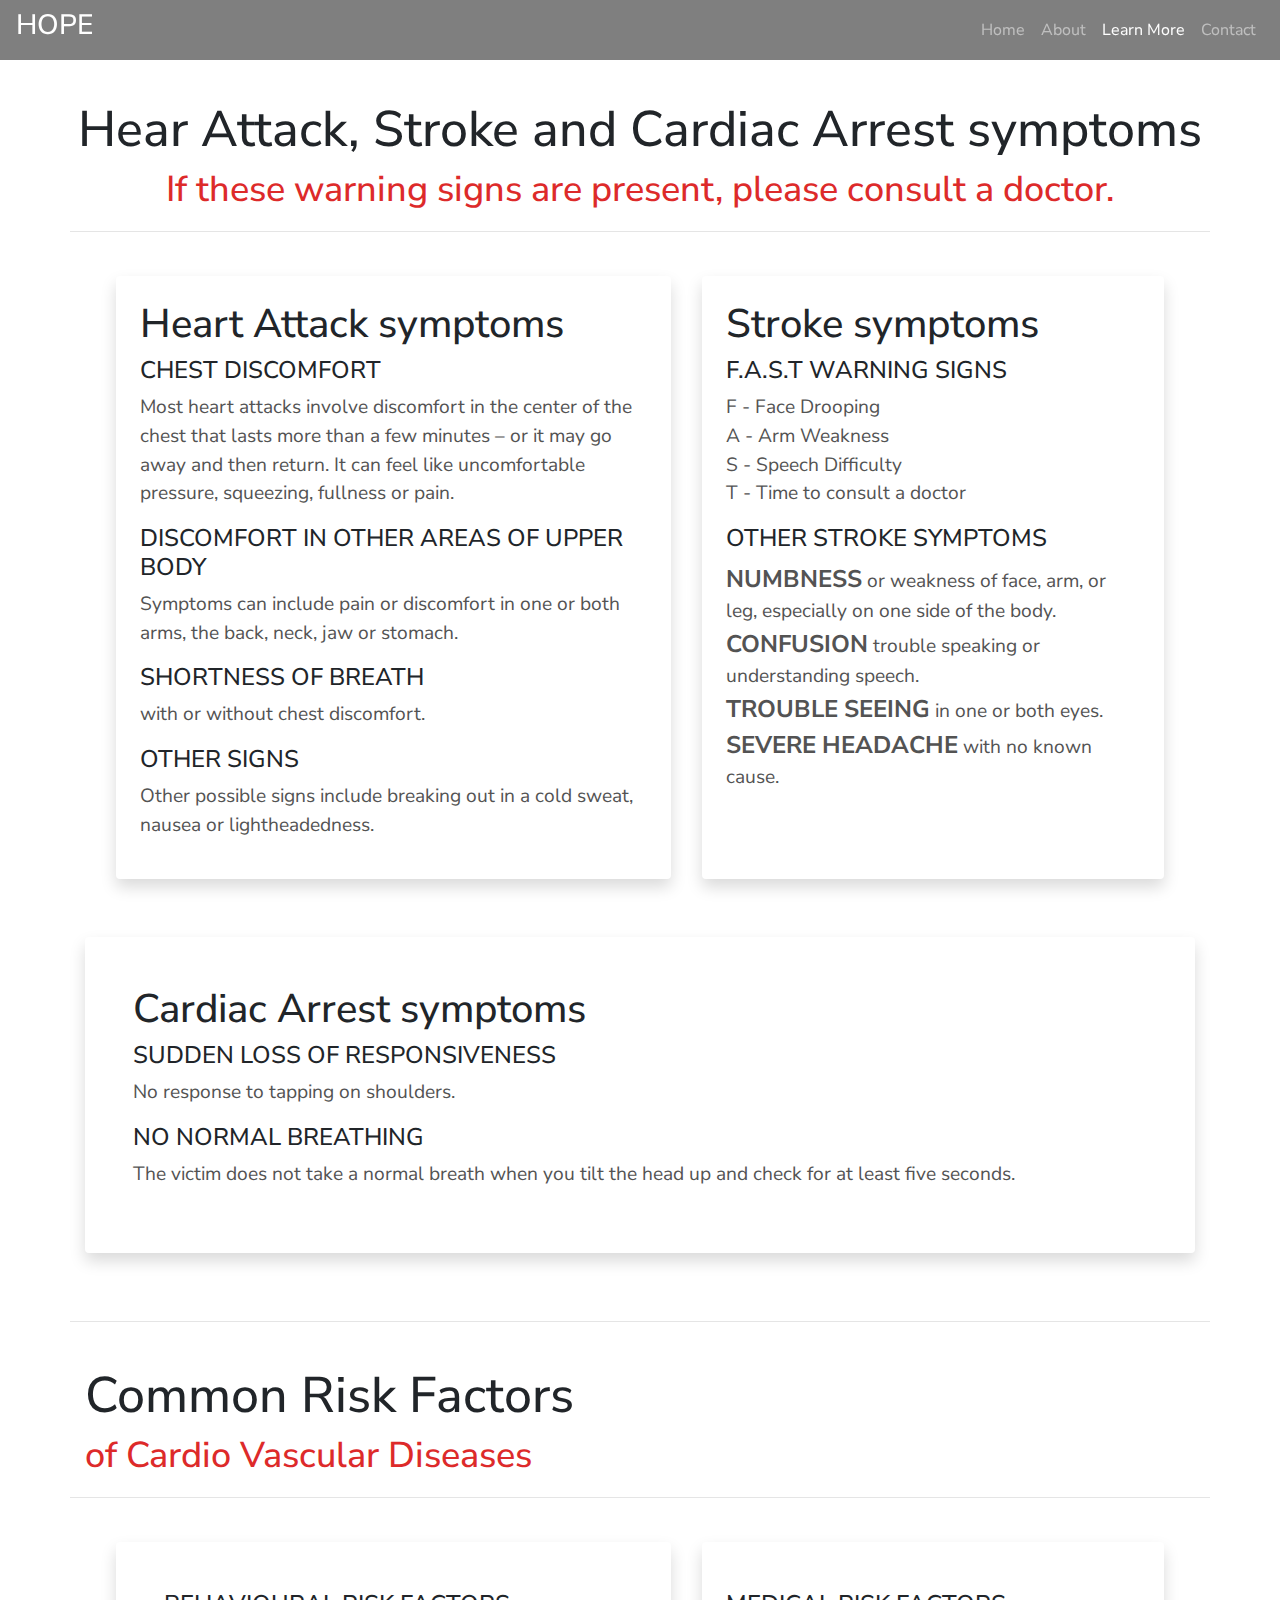
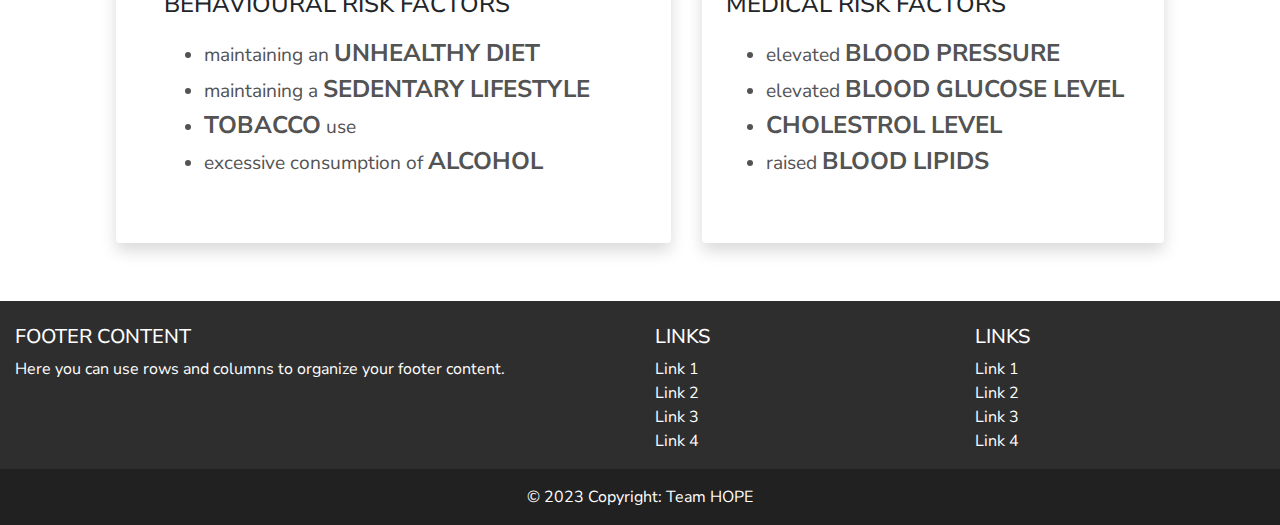
==== static/LearnMore.html @ 4263d29e "webpage updates" ====
<!DOCTYPE html>
<html lang="en">

<head>
    <meta charset="UTF-8">
    <meta http-equiv="X-UA-Compatible" content="IE=edge">
    <meta name="viewport" content="width=device-width, initial-scale=1.0">
    <title>Learn More | HOPE</title>

    <link rel="preconnect" href="https://fonts.googleapis.com">
    <link rel="preconnect" href="https://fonts.gstatic.com" crossorigin>
    <link href="https://fonts.googleapis.com/css2?family=Inconsolata&family=Nunito+Sans:wght@600&display=swap"
        rel="stylesheet">


    <link rel="icon" href="../static/images/page_title_icon.png" type="image/x-icon">
    <link rel="stylesheet" href="https://cdn.jsdelivr.net/npm/bootstrap@4.3.1/dist/css/bootstrap.min.css"
        integrity="sha384-ggOyR0iXCbMQv3Xipma34MD+dH/1fQ784/j6cY/iJTQUOhcWr7x9JvoRxT2MZw1T" crossorigin="anonymous">
    <link rel="stylesheet" href="../static/style.css">
    <script src="https://code.jquery.com/jquery-3.3.1.slim.min.js"
        integrity="sha384-q8i/X+965DzO0rT7abK41JStQIAqVgRVzpbzo5smXKp4YfRvH+8abtTE1Pi6jizo"
        crossorigin="anonymous"></script>
    <script src="https://cdn.jsdelivr.net/npm/popper.js@1.14.7/dist/umd/popper.min.js"
        integrity="sha384-UO2eT0CpHqdSJQ6hJty5KVphtPhzWj9WO1clHTMGa3JDZwrnQq4sF86dIHNDz0W1"
        crossorigin="anonymous"></script>
    <script src="https://cdn.jsdelivr.net/npm/bootstrap@4.3.1/dist/js/bootstrap.min.js"
        integrity="sha384-JjSmVgyd0p3pXB1rRibZUAYoIIy6OrQ6VrjIEaFf/nJGzIxFDsf4x0xIM+B07jRM"
        crossorigin="anonymous"></script>
    <script src="../static/script.js"></script>



</head>

<body class="cnew">

    <!-- navbar -->
  <nav class="navbar navbar-dark  navbar-expand-lg fixed-top opaque-navbar">
    <a class="navbar-brand" href="#">
      <!-- <img src="your-logo.png" alt="Your Company Logo"> -->
      <h3>HOPE</h3>
    </a>
    <button class="navbar-toggler" type="button" data-toggle="collapse" data-target="#navbarNav"
      aria-controls="navbarNav" aria-expanded="false" aria-label="Toggle navigation">
      <span class="navbar-toggler-icon"></span>
    </button>
    <div class="collapse navbar-collapse justify-content-end" id="navbarNav">
      <ul class="navbar-nav">
        <li class="nav-item ">
          <a class="nav-link" href="../templates/index.html">Home</a>
        </li>
        <li class="nav-item">
          <a class="nav-link" href="../static/about.html">About</a>
        </li>
        <li class="nav-item active">
          <a class="nav-link" href="#">Learn More</a>
        </li>
        <li class="nav-item">
          <a class="nav-link" href="#">Contact</a>
        </li>
      </ul>
    </div>
  </nav>

    <div class="container-fluid text-center">
        <h1 class="heading" style="margin-top: 50px; padding-top: 50px;">Hear Attack, Stroke and Cardiac Arrest symptoms</h1>
        <h2 class="subheading" style="color:rgb(221, 42, 42)">If these warning signs are present, please consult a
            doctor.</h2>
    </div>

    <hr class="pt-4" style="margin: 20px 70px 20px 70px;">

    <div class="container">
        <div class="row rinfo">
            <div class="col-md-6 shadow p-4 mb-5 bg-body-tertiary rounded">
                <h2 style="font-size: 2.50rem; text-align: left;">Heart Attack symptoms</h2>
                <h4 class="sh4">Chest Discomfort</h4>
                <p class="has  text-even">
                    Most heart attacks involve discomfort in the center of the chest that lasts more than a few minutes
                    – or it may go away and then return. It can feel like uncomfortable pressure, squeezing, fullness or
                    pain.
                </p>
                <h4 class="sh4">discomfort in other areas of upper body</h4>
                <p class="has text-even">
                    Symptoms can include pain or discomfort in one or both arms, the back, neck, jaw or stomach.
                </p>
                <h4 class="sh4">shortness of breath</h4>
                <p class="has text-even">
                    with or without chest discomfort.
                </p>
                <h4 class="sh4">other signs</h4>
                <p class="has text-even">
                    Other possible signs include breaking out in a cold sweat, nausea or lightheadedness.
                </p>
                <!-- <img src="" 
                     alt="Heart attack symptoms" style="size: 0.5rem;"> -->
            </div>
            <div class="col-md-5 shadow p-4 mb-5 bg-body-tertiary rounded ">
                <h2 style="font-size: 2.50rem; text-align: left;">Stroke symptoms</h2>
                <h4 class="sh4">F.A.S.T Warning Signs</h4>
                <p class="has text-even">
                    F - Face Drooping <br>
                    A - Arm Weakness <br>
                    S - Speech Difficulty <br>
                    T - Time to consult a doctor <br>
                </p>
                <h4 class="sh4">other Stroke symptoms</h4>
                <p class="has text-even" style="font-size: 1.2rem;">

                    <!-- <h5 style="font-weight: bolder; text-transform: uppercase;">Numbness</h5> -->
                    <span><strong>NUMBNESS</strong></span> or weakness of face, arm, or leg, especially on one side
                    of the body.<br>


                    <!-- <h5 style="font-weight: bolder; text-transform: uppercase;">Numbness</h5> -->
                    <span><strong>CONFUSION</strong></span> trouble speaking or understanding speech. <br>


                    <!-- <h5 style="font-weight: bolder; text-transform: uppercase;">Numbness</h5> -->
                    <span><strong>TROUBLE SEEING</strong></span> in one or both eyes. <br>


                    <!-- <h5 style="font-weight: bolder; text-transform: uppercase;">Numbness</h5> -->
                    <span><strong>SEVERE HEADACHE</strong></span> with no known cause.<br>

                </p>
                <!-- <img src="" 
                alt="Heart attack symptoms" style="size: 0.5rem;"> -->
            </div>
        </div>
        <div class="row rinfo">
            <div class="col shadow p-5 mb-5 bg-body-tertiary rounded ">
                <h2 style="font-size: 2.50rem; text-align: left;">Cardiac Arrest symptoms</h2>
                <h4 class="sh4">Sudden loss of Responsiveness</h4>
                <p class="has text-even">
                    No response to tapping on shoulders.
                </p>
                <h4 class="sh4">No normal breathing</h4>
                <p class="has text-even">
                    The victim does not take a normal breath when you tilt the head up and check for at least five
                    seconds.
                </p>
            </div>
        </div>
    </div>

    <hr class="pt-4" style="margin: 20px 70px 20px 70px;">

    <div class="container">
        <h1 class="heading">Common Risk Factors</h1>
        <h2 class="subheading" style="color:rgb(221, 42, 42)">of Cardio Vascular Diseases</h2>
    </div>

    <hr class="pt-4" style="margin: 20px 70px 20px 70px;">

    <div class="container">
        <div class="row rinfo">
            <div class="col-md-6 shadow p-5 mb-5 bg-body-tertiary rounded">
                <h4 class="sh4">Behavioural risk factors</h4>
                <p class="has text-even">
                <ul class="has">
                    <li>maintaining an <strong>UNHEALTHY DIET</strong></li>
                    <li>maintaining a <strong>SEDENTARY LIFESTYLE</strong></li>
                    <li><strong>TOBACCO</strong> use</li>
                    <li>excessive consumption of <strong>ALCOHOL</strong></li>
                </ul>
                </p>
            </div>
            <div class="col-md-5 shadow p-4 mb-5 bg-body-tertiary rounded pt-5">
                <h4 class="sh4">Medical risk factors</h4>
                <p class="has text-even">
                <ul class="has">

                    <li>elevated <strong>BLOOD PRESSURE</strong></li>
                    <li>elevated <strong>BLOOD GLUCOSE LEVEL</strong></li>
                    <li><strong>CHOLESTROL LEVEL</strong></li>
                    <li>raised <strong>BLOOD LIPIDS</strong></li>
                </ul>
                </p>
            </div>
        </div>
    </div>

    <!-- Footer -->
    <footer class="page-footer font-small blue pt-4 info-color">

        <!-- Footer Links -->
        <div class="container-fluid text-center text-md-left">

            <!-- Grid row -->
            <div class="row">

                <div class="col-md-6 mt-md-0 mt-3">
                    <!-- Content -->
                    <h5 class="text-uppercase">Footer Content</h5>
                    <p>Here you can use rows and columns to organize your footer content.</p>

                </div>
                <!-- Grid column -->

                <hr class="clearfix w-100 d-md-none pb-3">
                <!-- Grid column -->
                <div class="col-md-3 mb-md-0 mb-3">

                    <!-- Links -->
                    <h5 class="text-uppercase">Links</h5>

                    <ul class="list-unstyled">
                        <li>
                            <a href="#!">Link 1</a>
                        </li>
                        <li>
                            <a href="#!">Link 2</a>
                        </li>
                        <li>
                            <a href="#!">Link 3</a>
                        </li>
                        <li>
                            <a href="#!">Link 4</a>
                        </li>
                    </ul>

                </div>
                <!-- Grid column -->

                <!-- Grid column -->
                <div class="col-md-3 mb-md-0 mb-3">

                    <!-- Links -->
                    <h5 class="text-uppercase">Links</h5>

                    <ul class="list-unstyled">
                        <li>
                            <a href="#!">Link 1</a>
                        </li>
                        <li>
                            <a href="#!">Link 2</a>
                        </li>
                        <li>
                            <a href="#!">Link 3</a>
                        </li>
                        <li>
                            <a href="#!">Link 4</a>
                        </li>
                    </ul>

                </div>
                <!-- Grid column -->

            </div>
            <!-- Grid row -->

        </div>
        <!-- Footer Links -->

        <!-- Copyright -->
        <div class="footer-copyright text-center py-3 info-color-dark">© 2023 Copyright:
            <a href="/"> Team HOPE </a>
        </div>
        <!-- Copyright -->

    </footer>



</body>

</html>
---- static/style.css ----
/* .navbar{
background-color: #2b2d42 !important;
} */
/* .navbar {
  color: white;
  background-color: rgba(255, 255, 255, 0.8); 
  backdrop-filter: blur(10px); 
  -webkit-backdrop-filter: blur(10px);
} */
/* .navbar {
  background-color: rgba(255, 255, 255, 0.5);
  backdrop-filter: blur(10px);
} */

.carousel-caption{
  transform: translateY(-50%);
  top: 50%;
}

.c-item{
  height : 712px;
}

.c-img{
  height: 100%;
  object-fit: cover;
  filter : brightness(0.6);
}

.form_width{
  max-width: 800px; /* set the maximum width for the form */
  width: 100%; /* make sure the form fills the available space */
  margin: 0 auto; /* center the form inside the container */
}

/* body{
  animation: transitionIn 0.75s;
}

@keyframes transitionIn {
  from{
    opacity: 0;
    transform: translateY(-10px);
  }

  to{
    opacity: 1;
    transform: translateY(0);
  }
} */

.info-color{
    background-color: #2E2E2E;
    color: #ffffff;
}

.info-color-dark{
    background-color: #212121;
    color: #ffffff;
}


a:link {
    color: rgb(255, 255, 255);
    background-color: transparent;
    text-decoration: none;
  }
/*   
  a:visited {
    color: pink;
    background-color: transparent;
    text-decoration: none;
  } */
  
  a:hover {
    color: rgb(135, 239, 234);
    background-color: transparent;
    text-decoration: underline;
  }
/*   
  a:active {
    color: yellow;
    background-color: transparent;
    text-decoration: underline;
  } */

  .opaque-navbar {
    background-color: rgba(0,0,0,0.5);
  /* Transparent = rgba(0,0,0,0) / Translucent = (0,0,0,0.5)  */
    height: 60px;
    border-bottom: 0px;
    transition: background-color .5s ease 0s;
}

.opaque-navbar.opaque {
    background-color: black;
    height: 60px;
    transition: background-color .5s ease 0s;
}


.heading{
  font-size: 3.125rem;
}

.subheading{
  font-size: 2.25rem;
}

.sh4{
  text-align: left;
  text-transform: uppercase;
}

.has{
  text-align: left;
  font-size: 1.2rem;
  color: rgb(83, 83, 83);
}

strong{
  font-size: 1.5rem;
}

.rinfo   {
  margin: 10px 0px 10px 0px;
  display: flex;
  justify-content: space-evenly;
}

body{
  font-family: 'Inconsolata', monospace;
  font-family: 'Nunito Sans', sans-serif;
}

.modal-dialog {
  max-width: 800px;
}

.mdata{
  display: flex;
  justify-content: start;
}
.mhead{
  font-weight: bold;
}

/* .logo {
  height: 16px;
  max-width: 16px;
} */
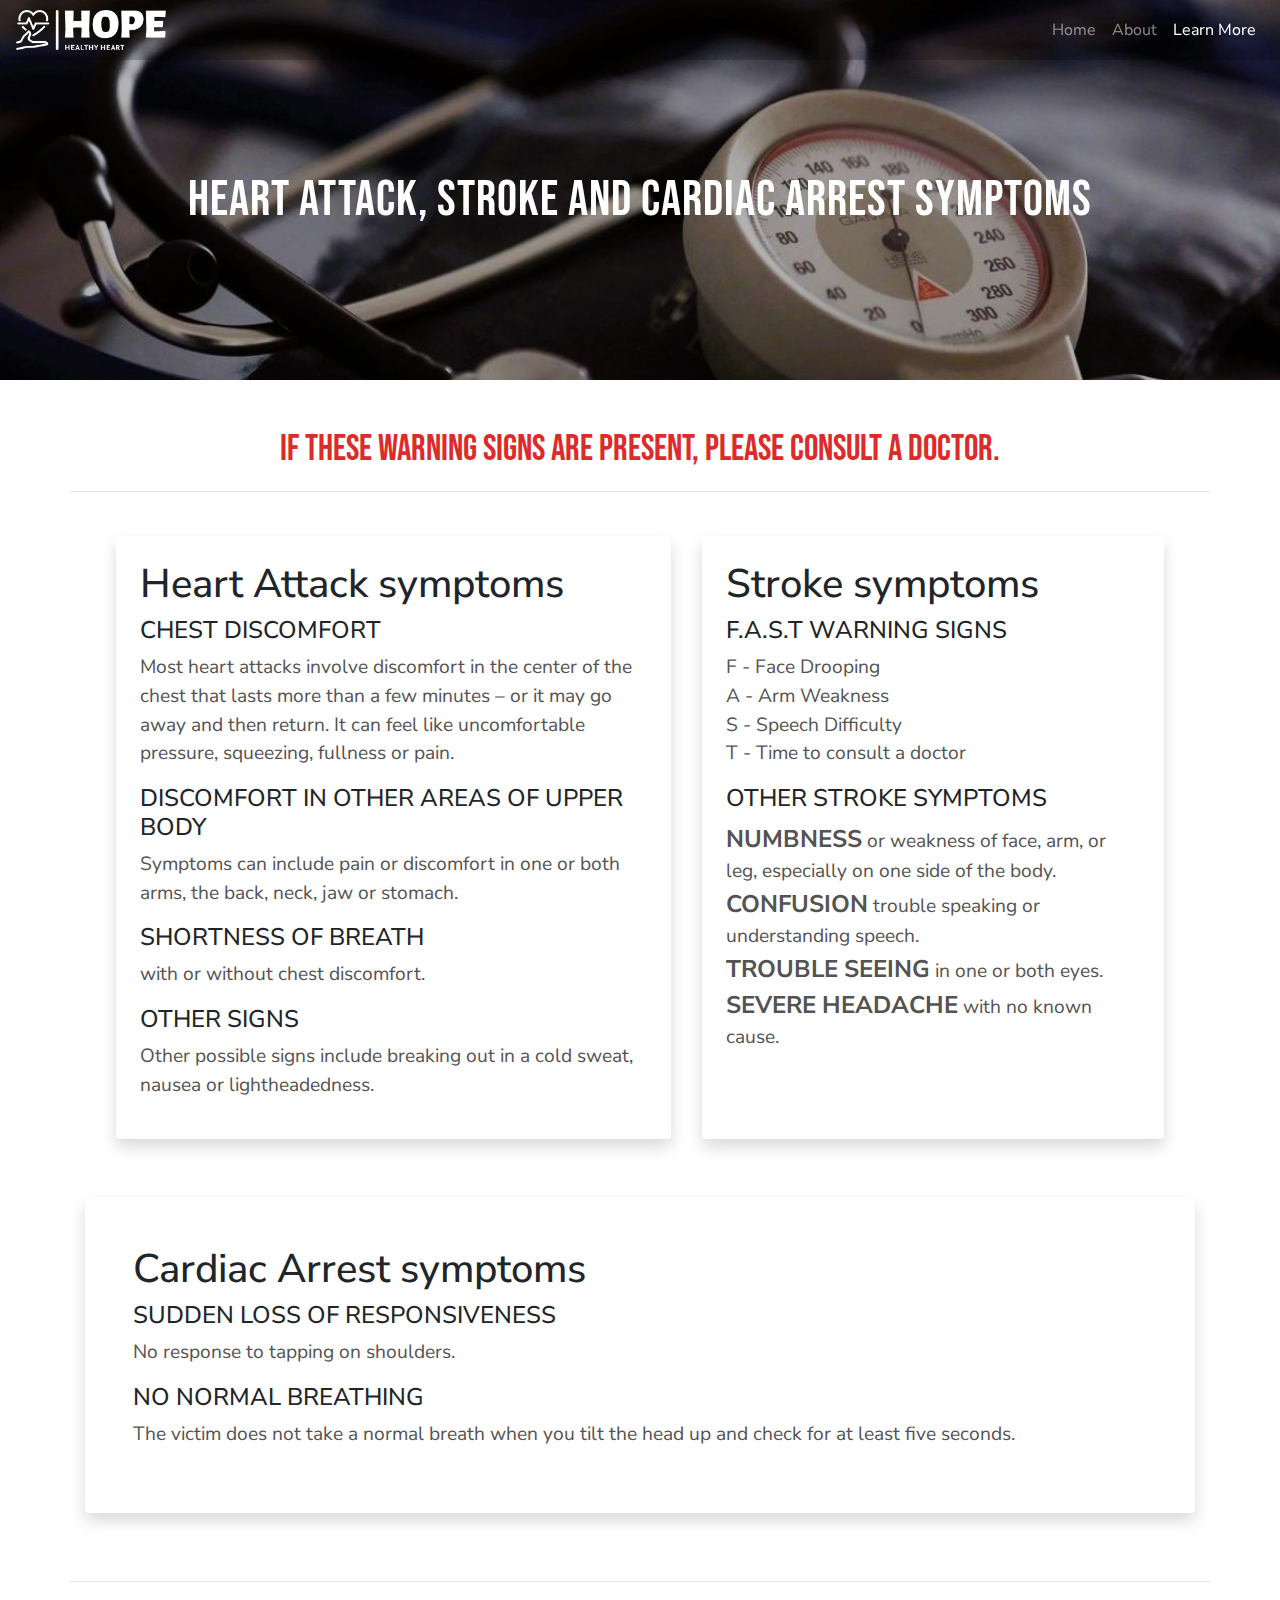
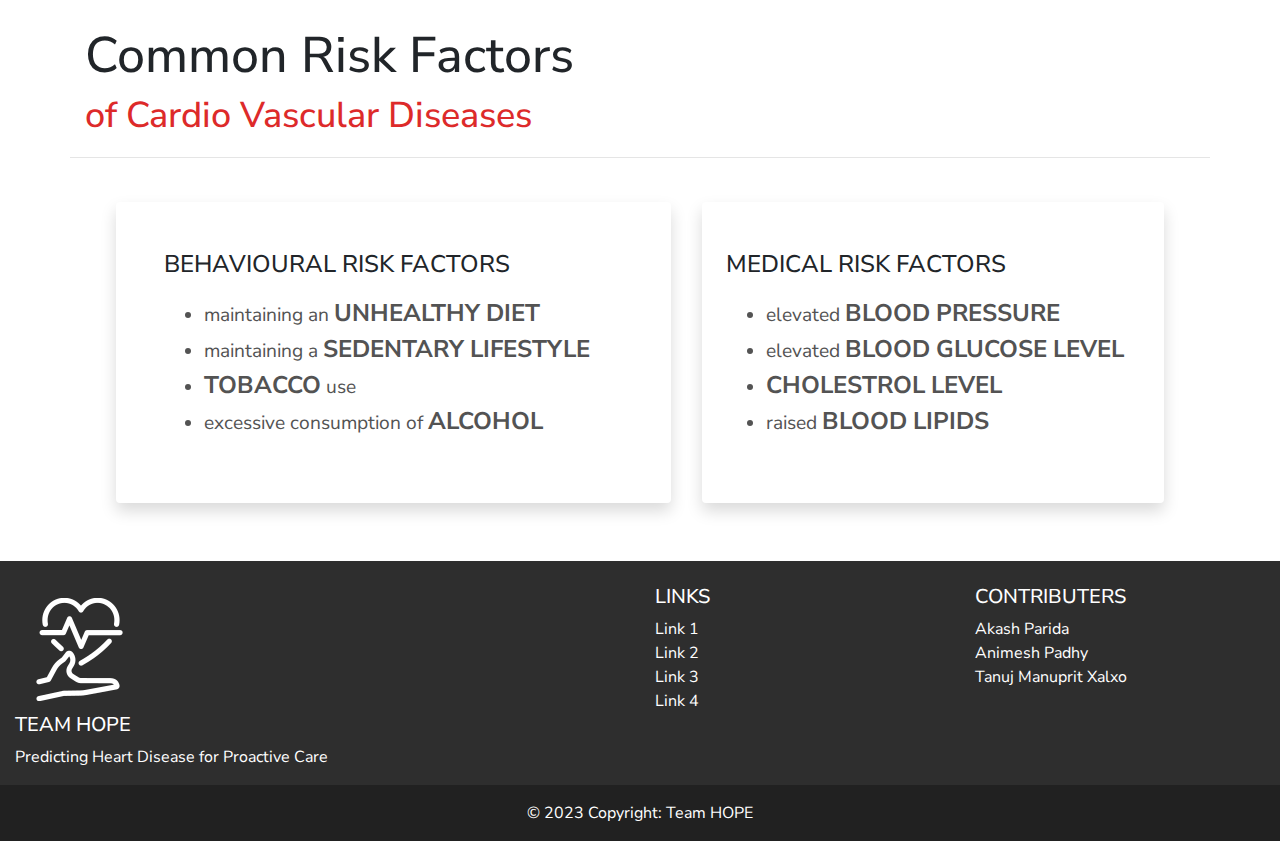
==== commit cd28712f: "about, more page updated" ====
--- a/static/LearnMore.html
+++ b/static/LearnMore.html
@@ -6,11 +6,17 @@
     <meta http-equiv="X-UA-Compatible" content="IE=edge">
     <meta name="viewport" content="width=device-width, initial-scale=1.0">
     <title>Learn More | HOPE</title>
-
+    <link rel="icon" href="../static/images/title.ico" type="image/x-icon">
+
+
+    <!-- google-fonts -->
     <link rel="preconnect" href="https://fonts.googleapis.com">
     <link rel="preconnect" href="https://fonts.gstatic.com" crossorigin>
     <link href="https://fonts.googleapis.com/css2?family=Inconsolata&family=Nunito+Sans:wght@600&display=swap"
         rel="stylesheet">
+    <link rel="preconnect" href="https://fonts.googleapis.com">
+    <link rel="preconnect" href="https://fonts.gstatic.com" crossorigin>
+    <link href="https://fonts.googleapis.com/css2?family=Bebas+Neue&display=swap" rel="stylesheet">
 
 
     <link rel="icon" href="../static/images/page_title_icon.png" type="image/x-icon">
@@ -35,36 +41,40 @@
 <body class="cnew">
 
     <!-- navbar -->
-  <nav class="navbar navbar-dark  navbar-expand-lg fixed-top opaque-navbar">
-    <a class="navbar-brand" href="#">
-      <!-- <img src="your-logo.png" alt="Your Company Logo"> -->
-      <h3>HOPE</h3>
-    </a>
-    <button class="navbar-toggler" type="button" data-toggle="collapse" data-target="#navbarNav"
-      aria-controls="navbarNav" aria-expanded="false" aria-label="Toggle navigation">
-      <span class="navbar-toggler-icon"></span>
-    </button>
-    <div class="collapse navbar-collapse justify-content-end" id="navbarNav">
-      <ul class="navbar-nav">
-        <li class="nav-item ">
-          <a class="nav-link" href="../templates/index.html">Home</a>
-        </li>
-        <li class="nav-item">
-          <a class="nav-link" href="../static/about.html">About</a>
-        </li>
-        <li class="nav-item active">
-          <a class="nav-link" href="#">Learn More</a>
-        </li>
-        <li class="nav-item">
-          <a class="nav-link" href="#">Contact</a>
-        </li>
-      </ul>
-    </div>
-  </nav>
-
-    <div class="container-fluid text-center">
-        <h1 class="heading" style="margin-top: 50px; padding-top: 50px;">Hear Attack, Stroke and Cardiac Arrest symptoms</h1>
-        <h2 class="subheading" style="color:rgb(221, 42, 42)">If these warning signs are present, please consult a
+    <nav class="navbar navbar-dark  navbar-expand-lg fixed-top opaque-navbar">
+        <a class="navbar-brand d-flex align-items-center" href="../templates/index.html">
+            <img class="logo" height="40rem%" src="../static/images/hope-nav-logo.png" alt="Your Company Logo">
+        </a>
+        <button class="navbar-toggler" type="button" data-toggle="collapse" data-target="#navbarNav"
+            aria-controls="navbarNav" aria-expanded="false" aria-label="Toggle navigation">
+            <span class="navbar-toggler-icon"></span>
+        </button>
+        <div class="collapse navbar-collapse justify-content-end" id="navbarNav">
+            <ul class="navbar-nav">
+                <li class="nav-item ">
+                    <a class="nav-link" href="../templates/index.html">Home</a>
+                </li>
+                <li class="nav-item">
+                    <a class="nav-link" href="../static/about.html">About</a>
+                </li>
+                <li class="nav-item active">
+                    <a class="nav-link" href="#">Learn More</a>
+                </li>
+            </ul>
+        </div>
+    </nav>
+
+    <div class="container-fluid text-center text-with-background">
+        <h1 class="heading"
+            style="margin-top: 70px; padding-top: 50px; margin-bottom: 50px; padding-bottom: 50px; font-family: 'Bebas Neue', sans-serif;
+            letter-spacing: 1px; text-size-adjust: 20px;">
+            Heart Attack, Stroke and Cardiac Arrest symptoms</h1>
+
+    </div>
+    <div class="container-fluid text-center ">
+        <h2 class="subheading mt-5 mb-3" style="color:rgb(221, 42, 42) ;font-family: 'Bebas Neue', sans-serif; size:2px
+        letter-spacing: 1px;">If these warning signs are present, please
+            consult a
             doctor.</h2>
     </div>
 
@@ -181,7 +191,6 @@
         </div>
     </div>
 
-    <!-- Footer -->
     <footer class="page-footer font-small blue pt-4 info-color">
 
         <!-- Footer Links -->
@@ -192,8 +201,9 @@
 
                 <div class="col-md-6 mt-md-0 mt-3">
                     <!-- Content -->
-                    <h5 class="text-uppercase">Footer Content</h5>
-                    <p>Here you can use rows and columns to organize your footer content.</p>
+                    <img src="../static/images/hope-icononly-white.png" alt="">
+                    <h5 class="text-uppercase">Team HOPE</h5>
+                    <p>Predicting Heart Disease for Proactive Care</p>
 
                 </div>
                 <!-- Grid column -->
@@ -227,20 +237,16 @@
                 <div class="col-md-3 mb-md-0 mb-3">
 
                     <!-- Links -->
-                    <h5 class="text-uppercase">Links</h5>
+                    <h5 class="text-uppercase">Contributers</h5>
 
                     <ul class="list-unstyled">
                         <li>
-                            <a href="#!">Link 1</a>
-                        </li>
-                        <li>
-                            <a href="#!">Link 2</a>
-                        </li>
-                        <li>
-                            <a href="#!">Link 3</a>
-                        </li>
-                        <li>
-                            <a href="#!">Link 4</a>
+                            <a href="#!">Akash Parida</a>
+                        <li>
+                            <a href="#!">Animesh Padhy</a>
+                        </li>
+                        <li>
+                            <a href="#!">Tanuj Manuprit Xalxo</a>
                         </li>
                     </ul>
 
--- a/static/style.css
+++ b/static/style.css
@@ -12,140 +12,251 @@
   backdrop-filter: blur(10px);
 } */
 
-.carousel-caption{
+.opaque-navbar {
+  background-color: rgba(0, 0, 0, 0.2);
+  /* Transparent = rgba(0,0,0,0) / Translucent = (0,0,0,0.5)  */
+  height: 60px;
+  border-bottom: 0px;
+  transition: background-color .5s ease 0s;
+}
+.opaque-navbar.opaque {
+  background-color: #2E2E2E;
+  height: 60px;
+  transition: background-color .5s ease 0s;
+}
+.nav-item {
+  display: flex;
+  align-items: center;
+  justify-content: center;
+}
+
+.carousel-caption {
   transform: translateY(-50%);
-  top: 50%;
-}
-
-.c-item{
-  height : 712px;
-}
-
-.c-img{
+  top: 40%;
+}
+.carousel-caption h5{
+  font-family: 'Bebas Neue', sans-serif;
+  font-size: 7rem;
+  letter-spacing: 5px;
+}
+/* Media query for mobile devices */
+@media only screen and (max-width: 480px) {
+  .carousel-caption h5 {
+    font-size: 4rem; /* Adjust the font size for mobile devices */
+  }
+}
+
+.c-item {
+  height: 720px;
+}
+
+.c-img {
   height: 100%;
   object-fit: cover;
-  filter : brightness(0.6);
-}
-
-.form_width{
-  max-width: 800px; /* set the maximum width for the form */
-  width: 100%; /* make sure the form fills the available space */
-  margin: 0 auto; /* center the form inside the container */
-}
-
-/* body{
-  animation: transitionIn 0.75s;
-}
-
-@keyframes transitionIn {
-  from{
-    opacity: 0;
-    transform: translateY(-10px);
-  }
-
-  to{
-    opacity: 1;
-    transform: translateY(0);
-  }
-} */
-
-.info-color{
-    background-color: #2E2E2E;
-    color: #ffffff;
-}
-
-.info-color-dark{
-    background-color: #212121;
-    color: #ffffff;
+  filter: brightness(0.6);
+}
+
+.form_width {
+  max-width: 850px;
+  width: 100%;
+  margin: 0 auto;
+}
+
+.progress-bar {
+  width: 100%;
+  height: 10px;
+  background-color: #f2f2f2;
+  border-radius: 10px;
+}
+
+.progress {
+  height: 100%;
+  background-color: #4CAF50;
+  width: 0%;
+  transition: width 0.5s ease-in-out;
+}
+
+.info-color {
+  background-color: #2E2E2E;
+  color: #ffffff;
+}
+
+.info-color-dark {
+  background-color: #212121;
+  color: #ffffff;
 }
 
 
 a:link {
-    color: rgb(255, 255, 255);
-    background-color: transparent;
-    text-decoration: none;
-  }
-/*   
-  a:visited {
-    color: pink;
-    background-color: transparent;
-    text-decoration: none;
-  } */
-  
-  a:hover {
-    color: rgb(135, 239, 234);
-    background-color: transparent;
-    text-decoration: underline;
-  }
-/*   
-  a:active {
-    color: yellow;
-    background-color: transparent;
-    text-decoration: underline;
-  } */
-
-  .opaque-navbar {
-    background-color: rgba(0,0,0,0.5);
-  /* Transparent = rgba(0,0,0,0) / Translucent = (0,0,0,0.5)  */
-    height: 60px;
-    border-bottom: 0px;
-    transition: background-color .5s ease 0s;
-}
-
-.opaque-navbar.opaque {
-    background-color: black;
-    height: 60px;
-    transition: background-color .5s ease 0s;
-}
-
-
-.heading{
+  color: rgb(255, 255, 255);
+  background-color: transparent;
+  text-decoration: none;
+}
+
+a:hover {
+  color: rgb(135, 239, 234);
+  background-color: transparent;
+  text-decoration: underline;
+}
+
+.test{
+  font-size: 0.9rem;
+  width: 90px;
+  height: 33px;
+}
+
+
+.heading {
   font-size: 3.125rem;
 }
 
-.subheading{
+.subheading {
   font-size: 2.25rem;
 }
 
-.sh4{
+.sh4 {
   text-align: left;
   text-transform: uppercase;
 }
 
-.has{
+.has {
   text-align: left;
   font-size: 1.2rem;
   color: rgb(83, 83, 83);
 }
 
-strong{
+strong {
   font-size: 1.5rem;
 }
 
-.rinfo   {
+.rinfo {
   margin: 10px 0px 10px 0px;
   display: flex;
   justify-content: space-evenly;
 }
 
-body{
+body {
   font-family: 'Inconsolata', monospace;
   font-family: 'Nunito Sans', sans-serif;
 }
-
+.pointer{
+  cursor: pointer;
+  
+}
 .modal-dialog {
   max-width: 800px;
 }
 
-.mdata{
+.mdata {
   display: flex;
   justify-content: start;
 }
-.mhead{
+
+.mhead {
   font-weight: bold;
 }
-
-/* .logo {
-  height: 16px;
-  max-width: 16px;
-} */+.text-with-background {
+  background-image: url("../static/images/LearnMore_img.jpg"); /* Replace "image.jpg" with the path to your background image */
+  background-size: cover;
+  background-position: center;
+  text-align: center;
+  color: #fefefe; /* Set the text color to contrast with the background image */
+  padding: 50px;
+}
+
+.text-with-background2 {
+  background-image: url("../static/images/About_img.jpg"); /* Replace "image.jpg" with the path to your background image */
+  background-size: cover;
+  background-position: center;
+  text-align: center;
+  color: #fefefe; /* Set the text color to contrast with the background image */
+  padding: 50px;
+}
+
+.contributers{
+  font-family: 'Bebas Neue', sans-serif;
+  font-size: 2rem;
+  letter-spacing: 2px;
+  text-align: center;
+}
+
+.custom-content {
+  display: flex;
+  justify-content: space-between;
+  width: 640px;
+  height: 300px;
+  margin: auto;
+  padding: 20px;
+  text-align: center;
+}
+
+.custom-card {
+  cursor: pointer;
+  border-radius: 7px;
+  padding: 10px;
+  width: 200px; 
+  height: 250px;
+  background-color: rgba(255, 255, 255, 0.2);
+  box-shadow: 0px 0px 6px 3px rgba(0, 0, 0, 0.1);
+  transition: 0.2s ease-in-out;
+  margin-right: 40px;
+}
+
+.custom-card:last-child {
+  margin-right: 0; 
+}
+
+.custom-card:hover {
+  transform: scale(1.03);
+}
+
+.custom-avatar {
+  width: 130px;
+  height: 130px;
+  object-fit: cover;
+  object-position: 50% 50%;
+  margin: 10px;
+  box-shadow: 0 0 5px 0 rgba(0, 0, 0, 0.3);
+  border-radius: 50%;
+  transition: 0.15s ease-in-out;
+}
+
+.custom-details {
+  margin-top: -15px;
+}
+
+.custom-details p {
+  font-size: 1rem;
+}
+.icons {
+  margin-top: 10px;
+}
+
+.icons a {
+  display: inline-block;
+  margin-top: 15px;
+  margin-right: 5px;
+  color: #000;
+  font-size: 20px;
+  text-decoration: none;
+}
+
+.icons a:hover {
+  color: #00cc99;  
+}
+
+.custom-details {
+  margin-top: -15px;
+  font-family: "Flow Circular";
+}
+
+.custom-details p {
+  font-size: 1rem;
+}
+
+.contributor{  
+    justify-content: center;
+    justify-items: center;
+    display: grid;
+
+}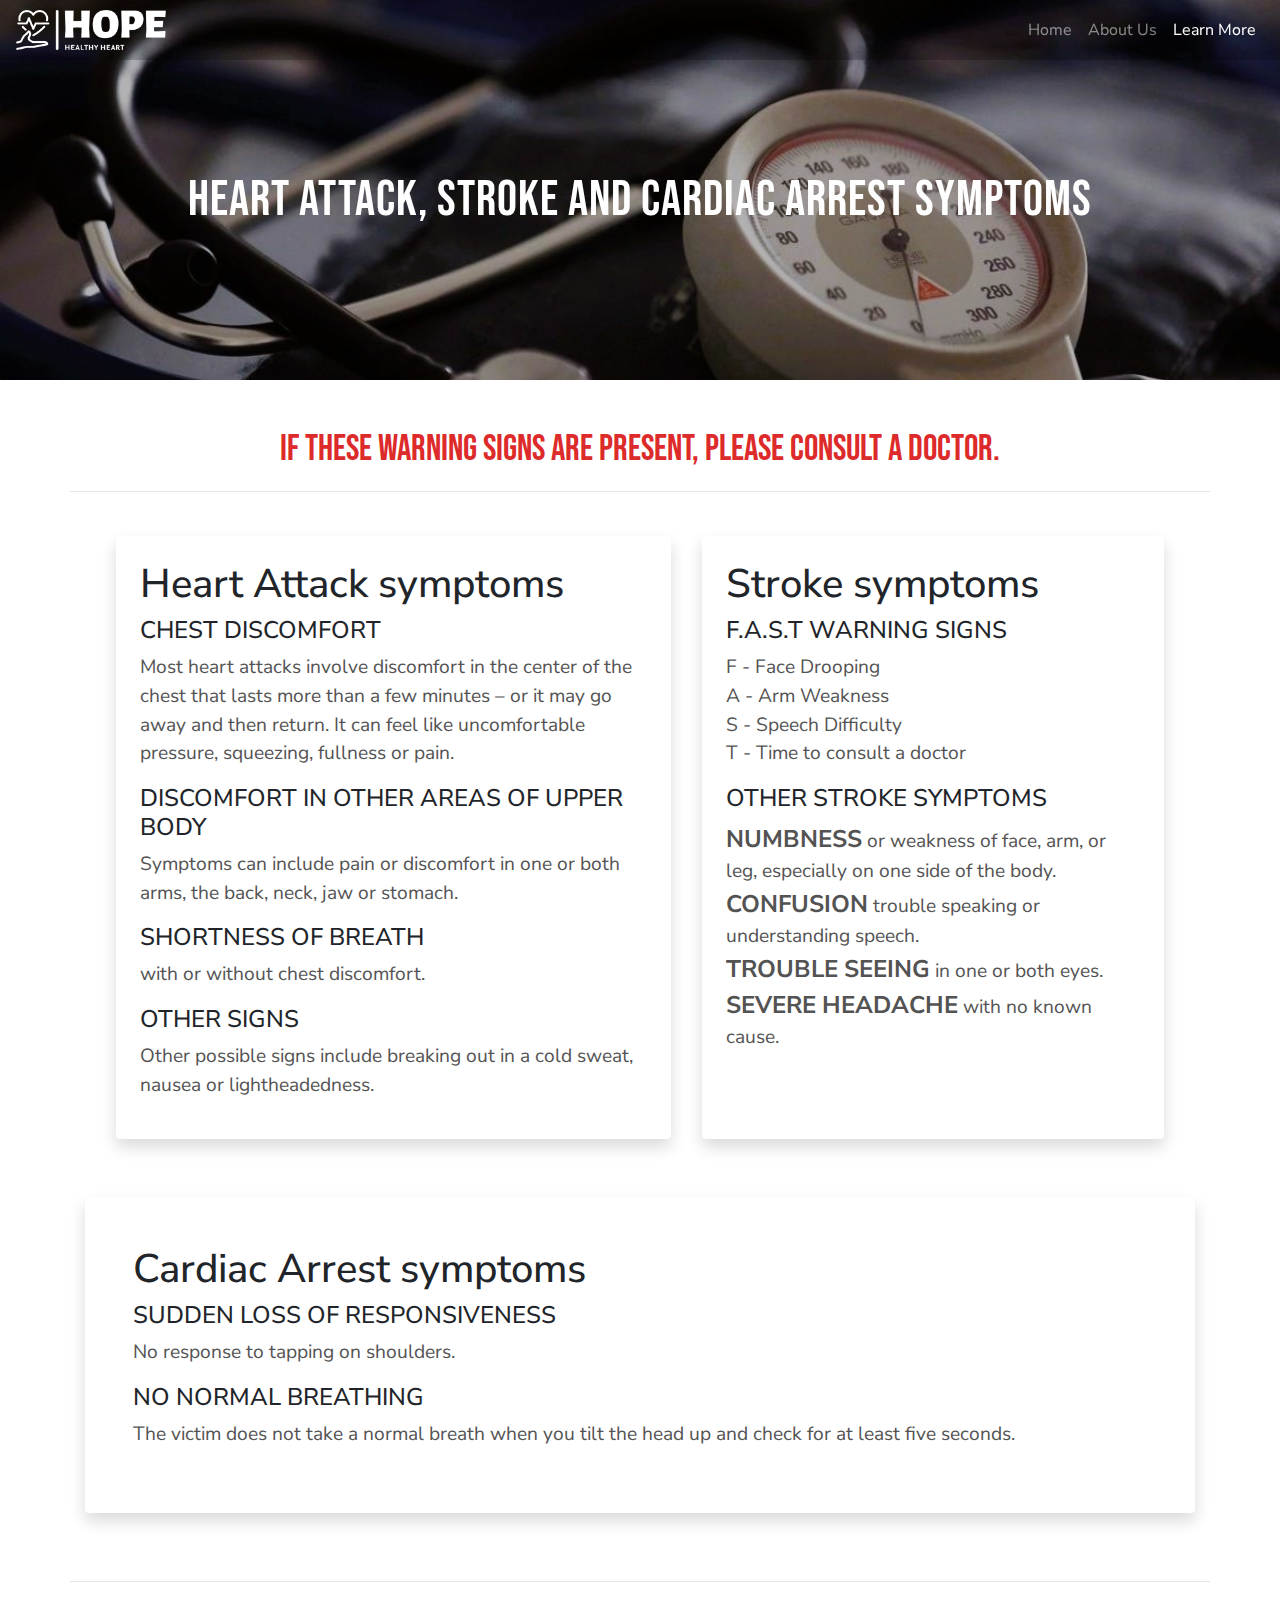
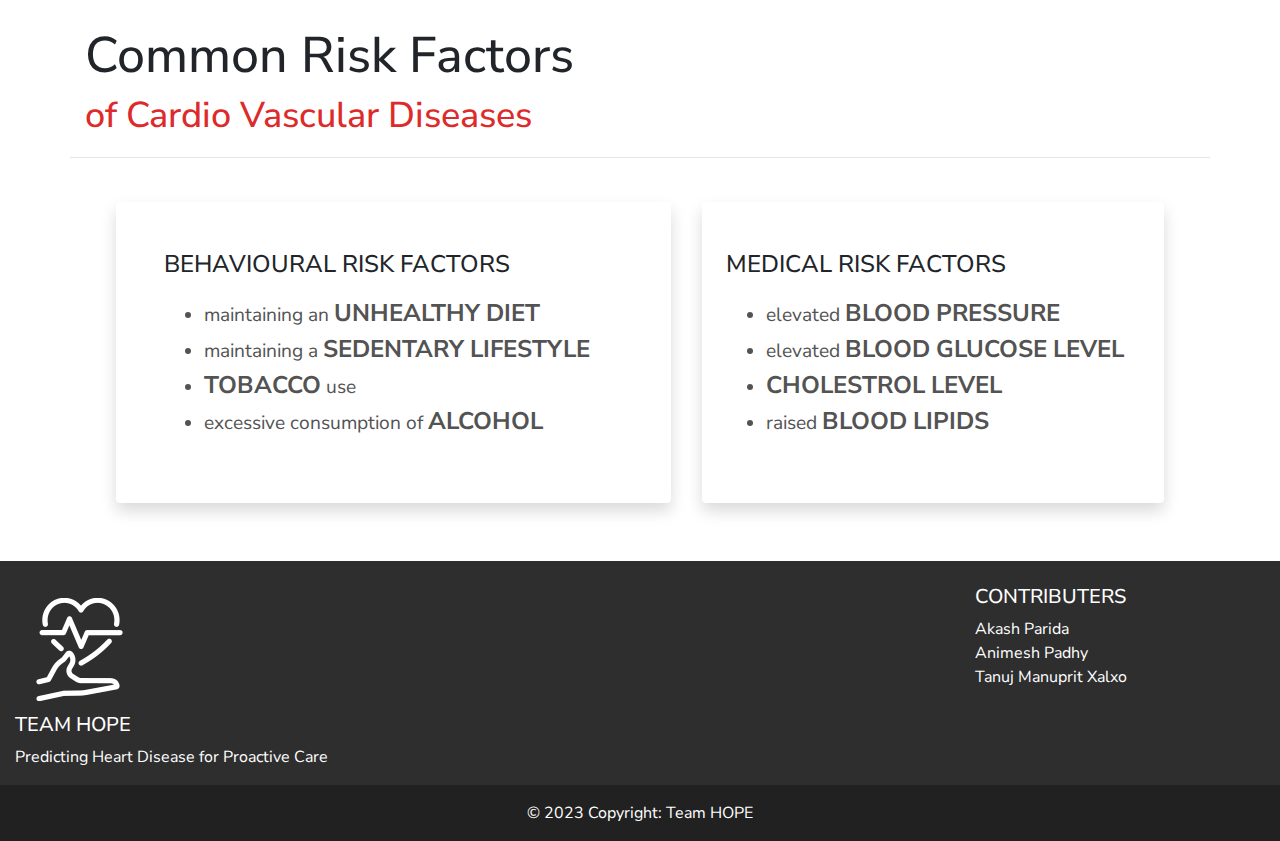
==== commit 0d18c459: "fixed navbar" ====
--- a/static/LearnMore.html
+++ b/static/LearnMore.html
@@ -42,7 +42,7 @@
 
     <!-- navbar -->
     <nav class="navbar navbar-dark  navbar-expand-lg fixed-top opaque-navbar">
-        <a class="navbar-brand d-flex align-items-center" href="../templates/index.html">
+        <a class="navbar-brand d-flex align-items-center" href="/">
             <img class="logo" height="40rem%" src="../static/images/hope-nav-logo.png" alt="Your Company Logo">
         </a>
         <button class="navbar-toggler" type="button" data-toggle="collapse" data-target="#navbarNav"
@@ -52,10 +52,10 @@
         <div class="collapse navbar-collapse justify-content-end" id="navbarNav">
             <ul class="navbar-nav">
                 <li class="nav-item ">
-                    <a class="nav-link" href="../templates/index.html">Home</a>
+                    <a class="nav-link" href="/">Home</a>
                 </li>
                 <li class="nav-item">
-                    <a class="nav-link" href="../static/about.html">About</a>
+                    <a class="nav-link" href="../static/about.html">About Us</a>
                 </li>
                 <li class="nav-item active">
                     <a class="nav-link" href="#">Learn More</a>
@@ -73,7 +73,7 @@
     </div>
     <div class="container-fluid text-center ">
         <h2 class="subheading mt-5 mb-3" style="color:rgb(221, 42, 42) ;font-family: 'Bebas Neue', sans-serif; size:2px
-        letter-spacing: 1px;">If these warning signs are present, please
+        letter-spacing=1px;">If these warning signs are present, please
             consult a
             doctor.</h2>
     </div>
@@ -102,8 +102,7 @@
                 <p class="has text-even">
                     Other possible signs include breaking out in a cold sweat, nausea or lightheadedness.
                 </p>
-                <!-- <img src="" 
-                     alt="Heart attack symptoms" style="size: 0.5rem;"> -->
+              
             </div>
             <div class="col-md-5 shadow p-4 mb-5 bg-body-tertiary rounded ">
                 <h2 style="font-size: 2.50rem; text-align: left;">Stroke symptoms</h2>
@@ -116,26 +115,15 @@
                 </p>
                 <h4 class="sh4">other Stroke symptoms</h4>
                 <p class="has text-even" style="font-size: 1.2rem;">
-
-                    <!-- <h5 style="font-weight: bolder; text-transform: uppercase;">Numbness</h5> -->
                     <span><strong>NUMBNESS</strong></span> or weakness of face, arm, or leg, especially on one side
                     of the body.<br>
 
-
-                    <!-- <h5 style="font-weight: bolder; text-transform: uppercase;">Numbness</h5> -->
                     <span><strong>CONFUSION</strong></span> trouble speaking or understanding speech. <br>
 
-
-                    <!-- <h5 style="font-weight: bolder; text-transform: uppercase;">Numbness</h5> -->
                     <span><strong>TROUBLE SEEING</strong></span> in one or both eyes. <br>
 
-
-                    <!-- <h5 style="font-weight: bolder; text-transform: uppercase;">Numbness</h5> -->
                     <span><strong>SEVERE HEADACHE</strong></span> with no known cause.<br>
-
-                </p>
-                <!-- <img src="" 
-                alt="Heart attack symptoms" style="size: 0.5rem;"> -->
+                </p>               
             </div>
         </div>
         <div class="row rinfo">
@@ -209,44 +197,23 @@
                 <!-- Grid column -->
 
                 <hr class="clearfix w-100 d-md-none pb-3">
-                <!-- Grid column -->
+               
+                <div class="col-md-3 mb-md-0 mb-3"></div>
+                
                 <div class="col-md-3 mb-md-0 mb-3">
 
                     <!-- Links -->
-                    <h5 class="text-uppercase">Links</h5>
+                    <h5 class="text-uppercase">Contributers</h5>
 
                     <ul class="list-unstyled">
                         <li>
-                            <a href="#!">Link 1</a>
+                            <a href="https://www.linkedin.com/in/akash-parida-ap/">Akash Parida</a>
+                            
+                        <li>
+                            <a href="https://www.linkedin.com/in/animesh-padhy-2b48a4272/">Animesh Padhy</a>
                         </li>
                         <li>
-                            <a href="#!">Link 2</a>
-                        </li>
-                        <li>
-                            <a href="#!">Link 3</a>
-                        </li>
-                        <li>
-                            <a href="#!">Link 4</a>
-                        </li>
-                    </ul>
-
-                </div>
-                <!-- Grid column -->
-
-                <!-- Grid column -->
-                <div class="col-md-3 mb-md-0 mb-3">
-
-                    <!-- Links -->
-                    <h5 class="text-uppercase">Contributers</h5>
-
-                    <ul class="list-unstyled">
-                        <li>
-                            <a href="#!">Akash Parida</a>
-                        <li>
-                            <a href="#!">Animesh Padhy</a>
-                        </li>
-                        <li>
-                            <a href="#!">Tanuj Manuprit Xalxo</a>
+                            <a href="https://www.linkedin.com/in/tanuj-manuprit-xalxo-a37792232">Tanuj Manuprit Xalxo</a>
                         </li>
                     </ul>
 
